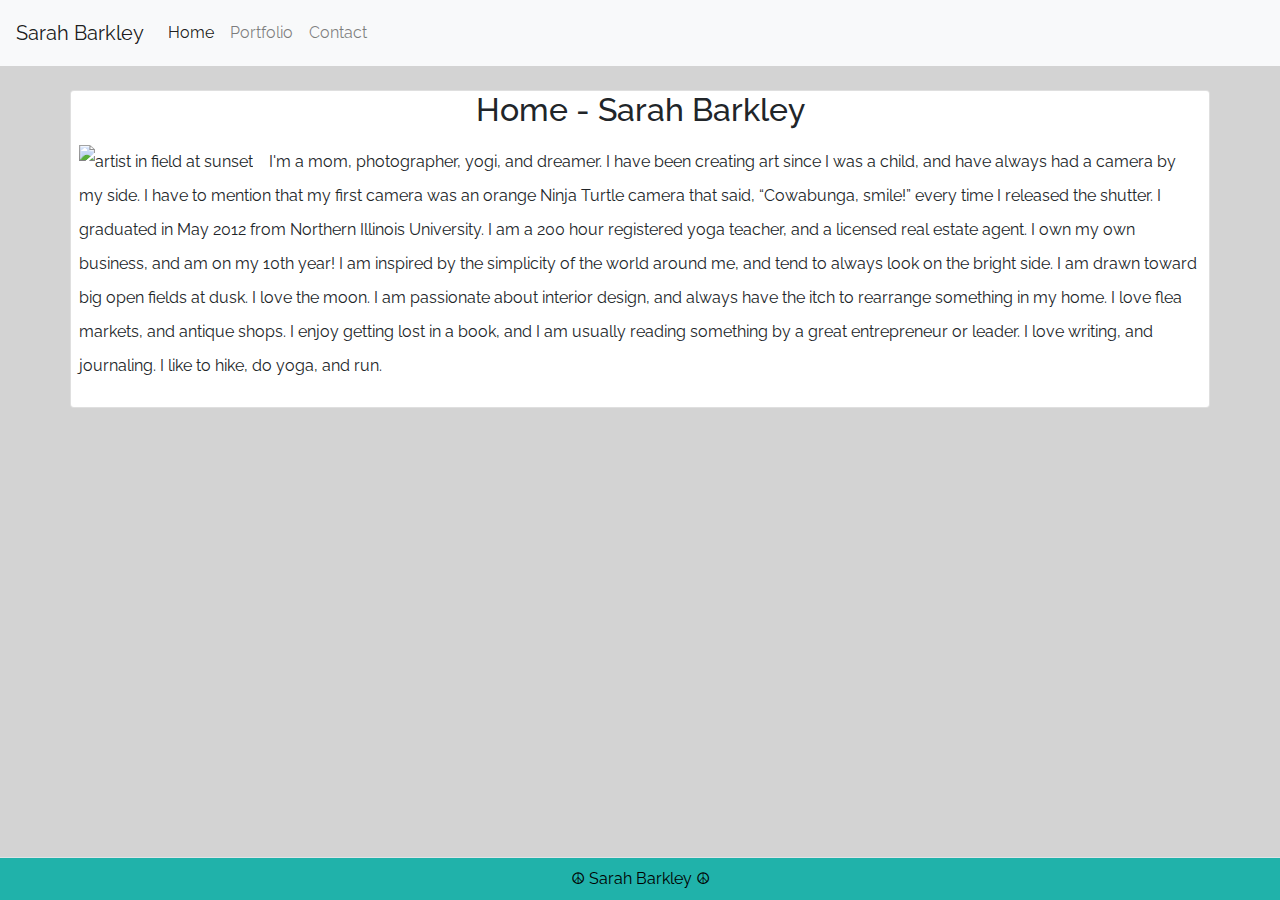
==== index.html @ aa860668 "Updating Portfolio page using lightbox" ====
<!DOCTYPE html>
<html lang="en">
<head>
    <meta charset="UTF-8">
    <meta name="viewport" content="width=device-width, initial-scale=1.0">
    <title>About Me</title>
    <link rel="stylesheet" href="Assets/css/reset.css">
    <link rel="stylesheet" href="https://maxcdn.bootstrapcdn.com/bootstrap/4.0.0/css/bootstrap.min.css" integrity="sha384-Gn5384xqQ1aoWXA+058RXPxPg6fy4IWvTNh0E263XmFcJlSAwiGgFAW/dAiS6JXm" crossorigin="anonymous">
    <link href="https://fonts.googleapis.com/css2?family=League+Script&family=Raleway:wght@200&display=swap" rel="stylesheet">
    <link rel="stylesheet" href="Assets/css/style.css">

</head>
<body>    
     <!-- Site Header -->
     <header>
        <!-- navbar -->
        <nav class="navbar navbar-expand-lg navbar-light bg-light">
            <a class="navbar-brand nav-title" href="./index.html">Sarah Barkley</a>
            <button class="navbar-toggler" type="button" data-toggle="collapse" data-target="#navbarNav" aria-controls="navbarNav" aria-expanded="false" aria-label="Toggle navigation">
              <span class="navbar-toggler-icon"></span>
            </button>
            <div class="collapse navbar-collapse" id="navbarNav">
              <ul class="navbar-nav">
                <li class="nav-item active">
                  <a class="nav-link" href="./index.html">Home <span class="sr-only">(current)</span></a>
                </li>
                <li class="nav-item">
                  <a class="nav-link" href="./portfolio.html">Portfolio</a>
                </li>
                <li class="nav-item">
                  <a class="nav-link" href="./contact.html">Contact</a>
                </li>
              </ul>
            </div>
          </nav>
    </header>
 <!-- Main Body goes in Container -->
 <div class="container card mt-4" id="main-content">
    <div class="row">
        <div class="col-xl-12 col-md-12 col-sm-12 col-12">
            <h2>Home - Sarah Barkley</h2>

        </div>
        
    </div>

    <div class="row">
        <div class="col-xl-12 col-md-12  col-sm-12 col-12 pt-2 pr-2 pb-2 pl-2">
            <img class="float-left mr-3 img-fluid" src="https://user-images.githubusercontent.com/71027264/94228785-61bbd900-fec3-11ea-8827-bf5c3477c3ad.jpg" alt="artist in field at sunset">
            <p>
              I'm a mom, photographer, yogi, and dreamer. I have been creating art since I was a child, and have always had a camera by my side. I have to mention that my first camera was an orange Ninja Turtle camera that said, “Cowabunga, smile!” every time I released the shutter. I graduated in May 2012 from Northern Illinois University. I am a 200 hour registered yoga teacher, and a licensed real estate agent. I own my own business, and am on my 10th year! I am inspired by the simplicity of the world around me, and tend to always look on the bright side. I am drawn toward big open fields at dusk. I love the moon. I am passionate about interior design, and always have the itch to rearrange something in my home. I love flea markets, and antique shops. I enjoy getting lost in a book, and I am usually reading something by a great entrepreneur or leader. I love writing, and journaling. I like to hike, do yoga, and run. 
            </p>
        </div>

    </div>
</div>

    <!-- footer content -->
    <div class="position-sticky">
    <footer class="footer border-top pt-1 pb-1">
        <div>☮ Sarah Barkley ☮</div>
        </footer>
    </div>
</body>
</html>
---- Assets/css/style.css ----
body {
    background-color: lightgrey;
    font-family: 'Raleway', sans-serif;    
    line-height: 34px;

  }

#nav-title {
    color: lightseagreen;
    font-family: 'League Script', cursive;

}

a {
    color: lightseagreen;
}

h1 {
    color: lightseagreen;
    font-family: 'Raleway', sans-serif;    

}

h2 {
    text-align: center;
}
  
.main-content{
    margin-top:3em;
    margin-bottom: 3em;
    padding-top:1em;
    padding-bottom: 3em;
}

#contactbutton {
    background-color:lightseagreen;
}


.footer {
    position: fixed;
    left: 0;
    bottom: 0;
    width: 100%;
    background-color:lightseagreen;
    color: black;
    text-align: center;
}

.gallery  {
    margin: 10px 50px;
}

.gallery img {
    transition:1s;
    padding: 15px; 
    width: 200 px;
}

.gallery: hover {
    transform: scale(1.1)
}
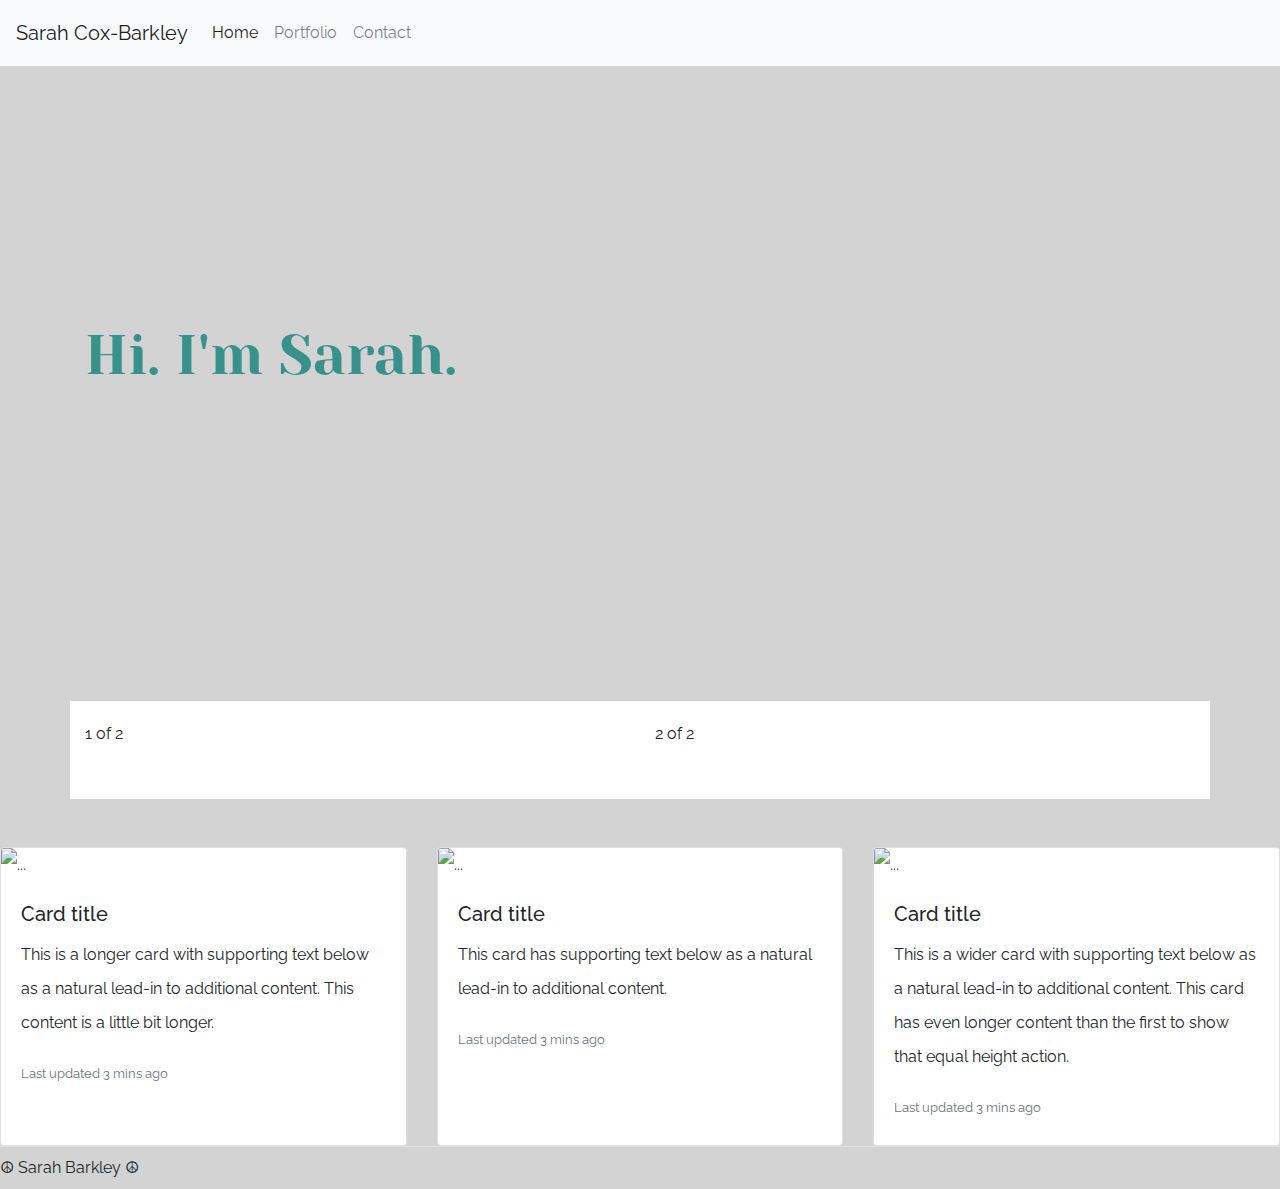
==== commit e394e60d: "updated pages" ====
--- a/index.html
+++ b/index.html
@@ -6,7 +6,7 @@
     <title>About Me</title>
     <link rel="stylesheet" href="Assets/css/reset.css">
     <link rel="stylesheet" href="https://maxcdn.bootstrapcdn.com/bootstrap/4.0.0/css/bootstrap.min.css" integrity="sha384-Gn5384xqQ1aoWXA+058RXPxPg6fy4IWvTNh0E263XmFcJlSAwiGgFAW/dAiS6JXm" crossorigin="anonymous">
-    <link href="https://fonts.googleapis.com/css2?family=League+Script&family=Raleway:wght@200&display=swap" rel="stylesheet">
+    <link href="https://fonts.googleapis.com/css2?family=Raleway&family=Yeseva+One&display=swap" rel="stylesheet">
     <link rel="stylesheet" href="Assets/css/style.css">
 
 </head>
@@ -15,51 +15,69 @@
      <header>
         <!-- navbar -->
         <nav class="navbar navbar-expand-lg navbar-light bg-light">
-            <a class="navbar-brand nav-title" href="./index.html">Sarah Barkley</a>
-            <button class="navbar-toggler" type="button" data-toggle="collapse" data-target="#navbarNav" aria-controls="navbarNav" aria-expanded="false" aria-label="Toggle navigation">
-              <span class="navbar-toggler-icon"></span>
-            </button>
-            <div class="collapse navbar-collapse" id="navbarNav">
-              <ul class="navbar-nav">
-                <li class="nav-item active">
-                  <a class="nav-link" href="./index.html">Home <span class="sr-only">(current)</span></a>
-                </li>
-                <li class="nav-item">
-                  <a class="nav-link" href="./portfolio.html">Portfolio</a>
-                </li>
-                <li class="nav-item">
-                  <a class="nav-link" href="./contact.html">Contact</a>
-                </li>
-              </ul>
+          <a class="navbar-brand" href="#">Sarah Cox-Barkley</a>
+          <button class="navbar-toggler" type="button" data-toggle="collapse" data-target="#navbarNavAltMarkup" aria-controls="navbarNavAltMarkup" aria-expanded="false" aria-label="Toggle navigation">
+            <span class="navbar-toggler-icon"></span>
+          </button>
+          <div class="collapse navbar-collapse" id="navbarNavAltMarkup">
+            <div class="navbar-nav">
+              <a class="nav-link active" href="index.html">Home</a>
+              <a class="nav-link" href="port.html">Portfolio</a>
+              <a class="nav-link" href="contact.html">Contact</a>
             </div>
-          </nav>
-    </header>
+          </div>
+        </nav>
+      </header>
  <!-- Main Body goes in Container -->
- <div class="container card mt-4" id="main-content">
+ 
+  <div class="jumbotron">
+    <div class="container">
+      <h2 class="display-4" id="display-font">Hi. I'm Sarah.</h2>
+    </div>
+  </div>
+  <div class="container" id="mid-container">
     <div class="row">
-        <div class="col-xl-12 col-md-12 col-sm-12 col-12">
-            <h2>Home - Sarah Barkley</h2>
-
-        </div>
-        
+      <div class="col">
+        1 of 2
+      </div>
+      <div class="col">
+        2 of 2
+      </div>
     </div>
-
-    <div class="row">
-        <div class="col-xl-12 col-md-12  col-sm-12 col-12 pt-2 pr-2 pb-2 pl-2">
-            <img class="float-left mr-3 img-fluid" src="https://user-images.githubusercontent.com/71027264/94228785-61bbd900-fec3-11ea-8827-bf5c3477c3ad.jpg" alt="artist in field at sunset">
-            <p>
-              I'm a mom, photographer, yogi, and dreamer. I have been creating art since I was a child, and have always had a camera by my side. I have to mention that my first camera was an orange Ninja Turtle camera that said, “Cowabunga, smile!” every time I released the shutter. I graduated in May 2012 from Northern Illinois University. I am a 200 hour registered yoga teacher, and a licensed real estate agent. I own my own business, and am on my 10th year! I am inspired by the simplicity of the world around me, and tend to always look on the bright side. I am drawn toward big open fields at dusk. I love the moon. I am passionate about interior design, and always have the itch to rearrange something in my home. I love flea markets, and antique shops. I enjoy getting lost in a book, and I am usually reading something by a great entrepreneur or leader. I love writing, and journaling. I like to hike, do yoga, and run. 
-            </p>
-        </div>
-
+  </div>
+  <div class="card-deck">
+    <div class="card">
+      <img src="..." class="card-img-top" alt="...">
+      <div class="card-body">
+        <h5 class="card-title">Card title</h5>
+        <p class="card-text">This is a longer card with supporting text below as a natural lead-in to additional content. This content is a little bit longer.</p>
+        <p class="card-text"><small class="text-muted">Last updated 3 mins ago</small></p>
+      </div>
     </div>
-</div>
-
+    <div class="card">
+      <img src="..." class="card-img-top" alt="...">
+      <div class="card-body">
+        <h5 class="card-title">Card title</h5>
+        <p class="card-text">This card has supporting text below as a natural lead-in to additional content.</p>
+        <p class="card-text"><small class="text-muted">Last updated 3 mins ago</small></p>
+      </div>
+    </div>
+    <div class="card">
+      <img src="..." class="card-img-top" alt="...">
+      <div class="card-body">
+        <h5 class="card-title">Card title</h5>
+        <p class="card-text">This is a wider card with supporting text below as a natural lead-in to additional content. This card has even longer content than the first to show that equal height action.</p>
+        <p class="card-text"><small class="text-muted">Last updated 3 mins ago</small></p>
+      </div>
+    </div>
+  </div>
     <!-- footer content -->
     <div class="position-sticky">
     <footer class="footer border-top pt-1 pb-1">
         <div>☮ Sarah Barkley ☮</div>
         </footer>
     </div>
+<script src="https://code.jquery.com/jquery-3.5.1.slim.min.js" integrity="sha384-DfXdz2htPH0lsSSs5nCTpuj/zy4C+OGpamoFVy38MVBnE+IbbVYUew+OrCXaRkfj" crossorigin="anonymous"></script>
+<script src="https://cdn.jsdelivr.net/npm/bootstrap@4.5.3/dist/js/bootstrap.bundle.min.js" integrity="sha384-ho+j7jyWK8fNQe+A12Hb8AhRq26LrZ/JpcUGGOn+Y7RsweNrtN/tE3MoK7ZeZDyx" crossorigin="anonymous"></script>
 </body>
 </html>--- a/Assets/css/style.css
+++ b/Assets/css/style.css
@@ -1,8 +1,26 @@
+#display-font{
+    font-family: 'Yeseva One', cursive;
+    color: rgb(57, 145, 140);
+    text-align: left;
+
+
+}
+
 body {
     background-color: lightgrey;
     font-family: 'Raleway', sans-serif;    
     line-height: 34px;
 
+  }
+
+  .jumbotron {
+    background: url('../images/sarahcox.jpg') no-repeat center center fixed;
+    padding-top: 20%;
+    padding-bottom: 20%;
+    -webkit-background-size: cover;
+    -moz-background-size: cover;
+    background-size: cover;
+    -o-background-size: cover;
   }
 
 #nav-title {
@@ -17,16 +35,14 @@
 
 h1 {
     color: lightseagreen;
-    font-family: 'Raleway', sans-serif;    
-
 }
 
 h2 {
     text-align: center;
 }
-  
+
 .main-content{
-    margin-top:3em;
+    margin-top:10em;
     margin-bottom: 3em;
     padding-top:1em;
     padding-bottom: 3em;
@@ -36,6 +52,15 @@
     background-color:lightseagreen;
 }
 
+#mid-container {
+    background-color:white;
+    margin-top:3em;
+    margin-bottom: 3em;
+    padding-top:1em;
+    padding-bottom: 3em;
+}
+
+}
 
 .footer {
     position: fixed;
@@ -46,17 +71,3 @@
     color: black;
     text-align: center;
 }
-
-.gallery  {
-    margin: 10px 50px;
-}
-
-.gallery img {
-    transition:1s;
-    padding: 15px; 
-    width: 200 px;
-}
-
-.gallery: hover {
-    transform: scale(1.1)
-}
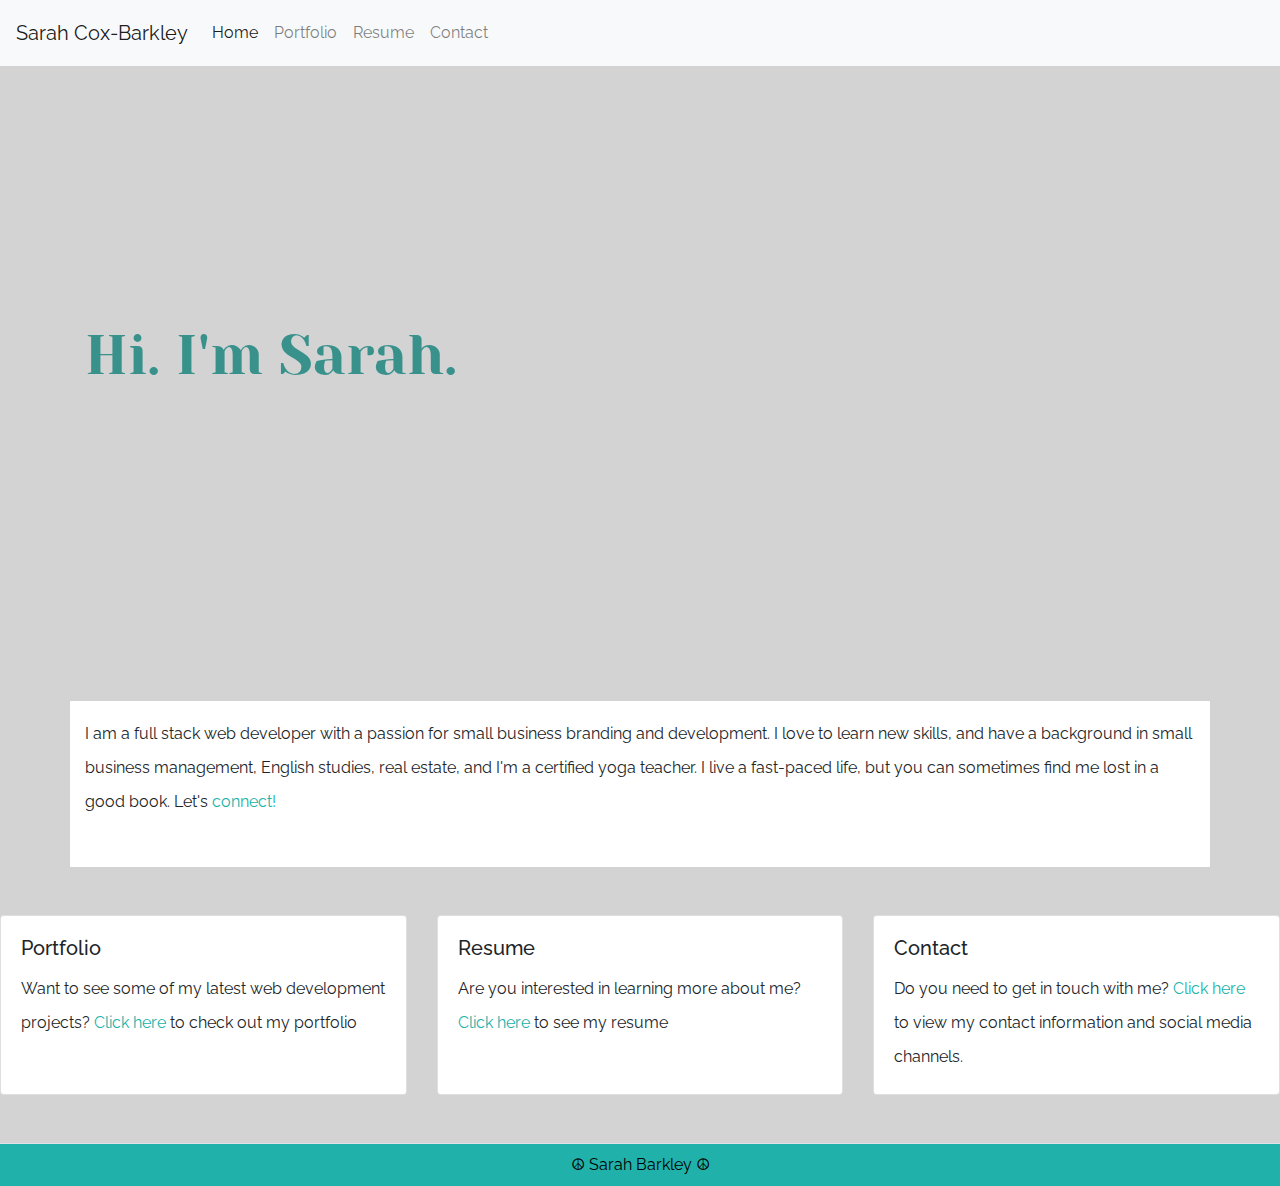
==== commit 1678898f: "finished resume page" ====
--- a/index.html
+++ b/index.html
@@ -23,6 +23,7 @@
             <div class="navbar-nav">
               <a class="nav-link active" href="index.html">Home</a>
               <a class="nav-link" href="port.html">Portfolio</a>
+              <a class="nav-link" href="resume.html">Resume</a>
               <a class="nav-link" href="contact.html">Contact</a>
             </div>
           </div>
@@ -38,36 +39,30 @@
   <div class="container" id="mid-container">
     <div class="row">
       <div class="col">
-        1 of 2
-      </div>
-      <div class="col">
-        2 of 2
+        I am a full stack web developer with a passion for small business branding and development. I love to learn new skills, and have a background in small business management, English studies, real estate, and I'm a certified yoga teacher. I live a fast-paced life, but you can sometimes find me lost in a good book. Let's <a href="contact.html">connect!</a>
       </div>
     </div>
   </div>
   <div class="card-deck">
     <div class="card">
-      <img src="..." class="card-img-top" alt="...">
+      <!-- <img src="..." class="card-img-top" alt="..."> -->
       <div class="card-body">
-        <h5 class="card-title">Card title</h5>
-        <p class="card-text">This is a longer card with supporting text below as a natural lead-in to additional content. This content is a little bit longer.</p>
-        <p class="card-text"><small class="text-muted">Last updated 3 mins ago</small></p>
+        <h5 class="card-title">Portfolio</h5>
+        <p class="card-text">Want to see some of my latest web development projects? <a href="./port.html"">Click here</a> to check out my portfolio</p>
       </div>
     </div>
     <div class="card">
-      <img src="..." class="card-img-top" alt="...">
+      <!-- <img src="..." class="card-img-top" alt="..."> -->
       <div class="card-body">
-        <h5 class="card-title">Card title</h5>
-        <p class="card-text">This card has supporting text below as a natural lead-in to additional content.</p>
-        <p class="card-text"><small class="text-muted">Last updated 3 mins ago</small></p>
+        <h5 class="card-title">Resume</h5>
+        <p class="card-text">Are you interested in learning more about me? <a href="./resume.html"">Click here</a> to see my resume</p>
       </div>
     </div>
     <div class="card">
-      <img src="..." class="card-img-top" alt="...">
+      <!-- <img src="..." class="card-img-top" alt="..."> -->
       <div class="card-body">
-        <h5 class="card-title">Card title</h5>
-        <p class="card-text">This is a wider card with supporting text below as a natural lead-in to additional content. This card has even longer content than the first to show that equal height action.</p>
-        <p class="card-text"><small class="text-muted">Last updated 3 mins ago</small></p>
+        <h5 class="card-title">Contact</h5>
+        <p class="card-text">Do you need to get in touch with me? <a href="./contact.html"">Click here</a> to view my contact information and social media channels.</p>
       </div>
     </div>
   </div>
--- a/Assets/css/style.css
+++ b/Assets/css/style.css
@@ -2,7 +2,6 @@
     font-family: 'Yeseva One', cursive;
     color: rgb(57, 145, 140);
     text-align: left;
-
 
 }
 
@@ -41,6 +40,21 @@
     text-align: center;
 }
 
+.accordionResume {
+    margin-top:10em;
+    margin-bottom: 6em;
+    padding-top:6em;
+    padding-bottom: 6em;
+}
+
+.portfolio-cont{
+    margin-top:10em;
+    margin-bottom: 6em;
+    padding-top:6em;
+    padding-bottom: 6em;
+    align-content: center;
+}
+
 .main-content{
     margin-top:10em;
     margin-bottom: 3em;
@@ -60,10 +74,17 @@
     padding-bottom: 3em;
 }
 
+#card-deck {
+    margin-top:3em;
+    margin-bottom:6em;
+    margin-left:6em;
+    margin-right:6em;
+
+
 }
 
 .footer {
-    position: fixed;
+    margin-top:3em;
     left: 0;
     bottom: 0;
     width: 100%;
@@ -71,3 +92,4 @@
     color: black;
     text-align: center;
 }
+
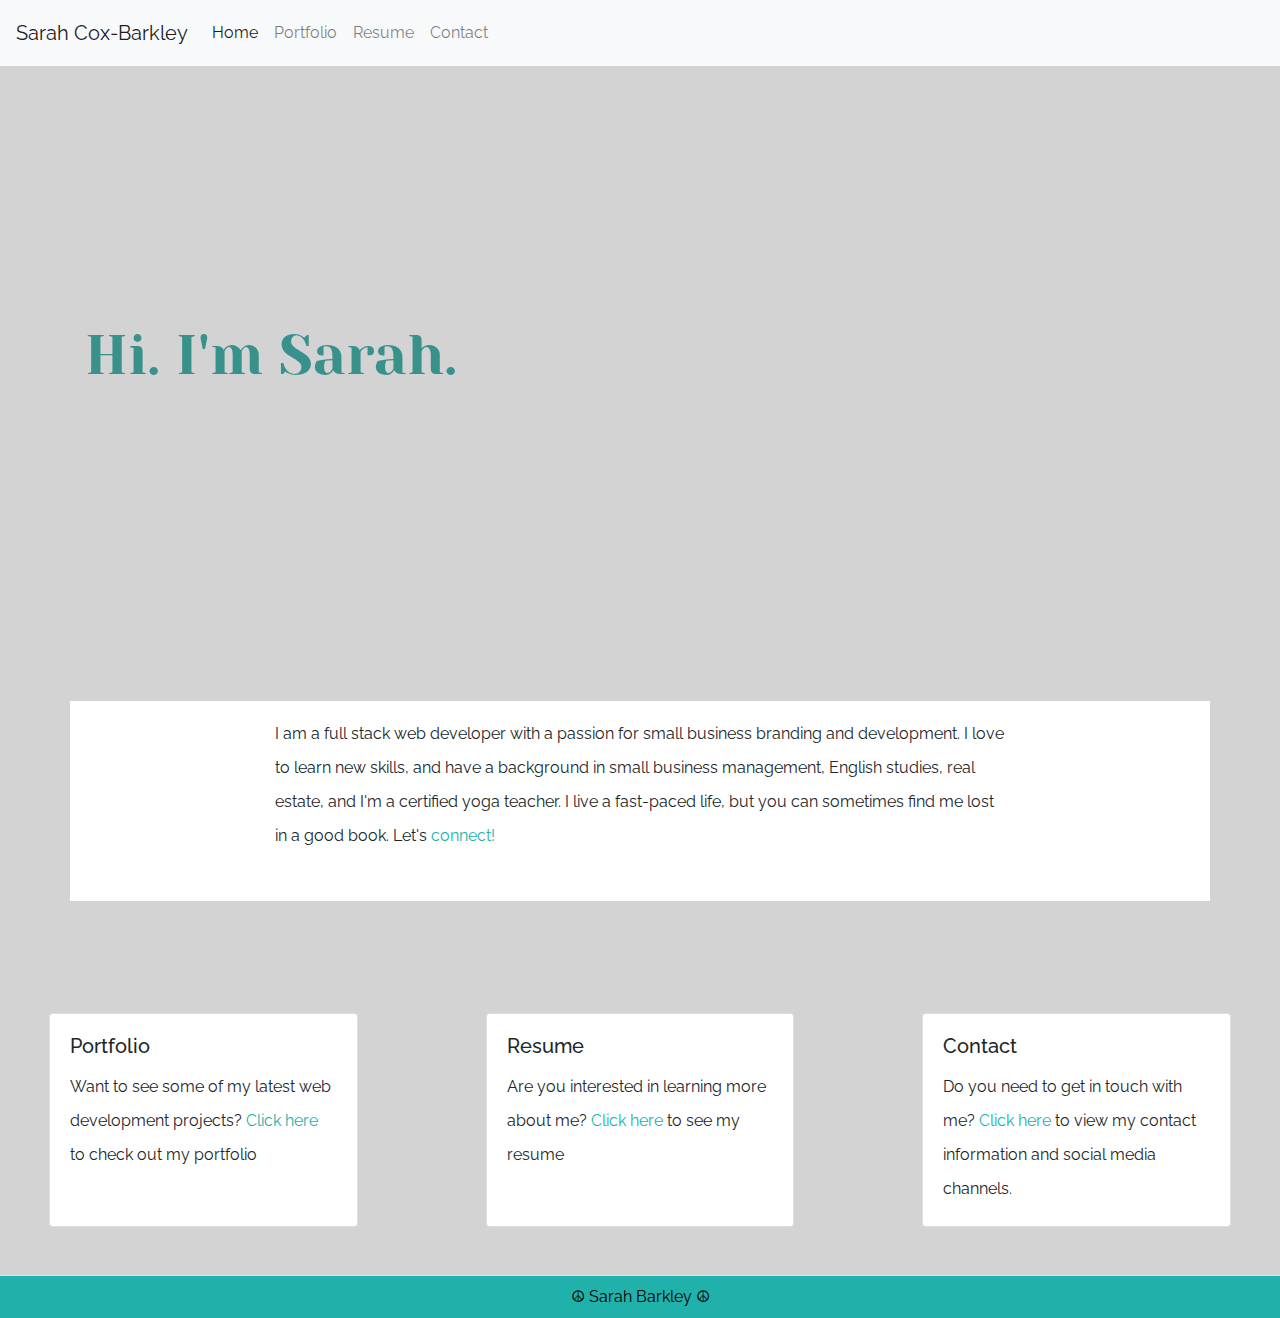
==== commit e140e113: "fixed images" ====
--- a/index.html
+++ b/index.html
@@ -36,29 +36,31 @@
       <h2 class="display-4" id="display-font">Hi. I'm Sarah.</h2>
     </div>
   </div>
-  <div class="container" id="mid-container">
+  <div class="container mx-auto" id="mid-container">
     <div class="row">
-      <div class="col">
+      <div class="col-2"></div>
+      <div class="col-8">
         I am a full stack web developer with a passion for small business branding and development. I love to learn new skills, and have a background in small business management, English studies, real estate, and I'm a certified yoga teacher. I live a fast-paced life, but you can sometimes find me lost in a good book. Let's <a href="contact.html">connect!</a>
       </div>
+      <div class="col-2"></div>
     </div>
   </div>
   <div class="card-deck">
-    <div class="card">
+    <div class="card card-cols">
       <!-- <img src="..." class="card-img-top" alt="..."> -->
       <div class="card-body">
         <h5 class="card-title">Portfolio</h5>
         <p class="card-text">Want to see some of my latest web development projects? <a href="./port.html"">Click here</a> to check out my portfolio</p>
       </div>
     </div>
-    <div class="card">
-      <!-- <img src="..." class="card-img-top" alt="..."> -->
+    <div class="card card-cols">
+            <!-- <img src="..." class="card-img-top" alt="..."> -->
       <div class="card-body">
         <h5 class="card-title">Resume</h5>
         <p class="card-text">Are you interested in learning more about me? <a href="./resume.html"">Click here</a> to see my resume</p>
       </div>
     </div>
-    <div class="card">
+    <div class="card card-cols">
       <!-- <img src="..." class="card-img-top" alt="..."> -->
       <div class="card-body">
         <h5 class="card-title">Contact</h5>
--- a/Assets/css/style.css
+++ b/Assets/css/style.css
@@ -13,7 +13,7 @@
   }
 
   .jumbotron {
-    background: url('../images/sarahcox.jpg') no-repeat center center fixed;
+    background: url('./Assets/images/sarahcox.jpg') no-repeat center center fixed;
     padding-top: 20%;
     padding-bottom: 20%;
     -webkit-background-size: cover;
@@ -48,18 +48,30 @@
 }
 
 .portfolio-cont{
-    margin-top:10em;
+    /* margin-top:10em;
     margin-bottom: 6em;
     padding-top:6em;
-    padding-bottom: 6em;
-    align-content: center;
+    padding-bottom: 6em; */
+    align-content: center ;
+    text-align: center !important;
+
 }
-
+/* 
+.img-align{
+    text-align: center !important;
+} */
 .main-content{
     margin-top:10em;
     margin-bottom: 3em;
     padding-top:1em;
     padding-bottom: 3em;
+}
+
+.card-cols {
+    margin: 4em;
+    margin-left: 4em !important;
+    margin-right: 4em !important;
+
 }
 
 #contactbutton {
@@ -68,8 +80,7 @@
 
 #mid-container {
     background-color:white;
-    margin-top:3em;
-    margin-bottom: 3em;
+    margin: 3em;
     padding-top:1em;
     padding-bottom: 3em;
 }
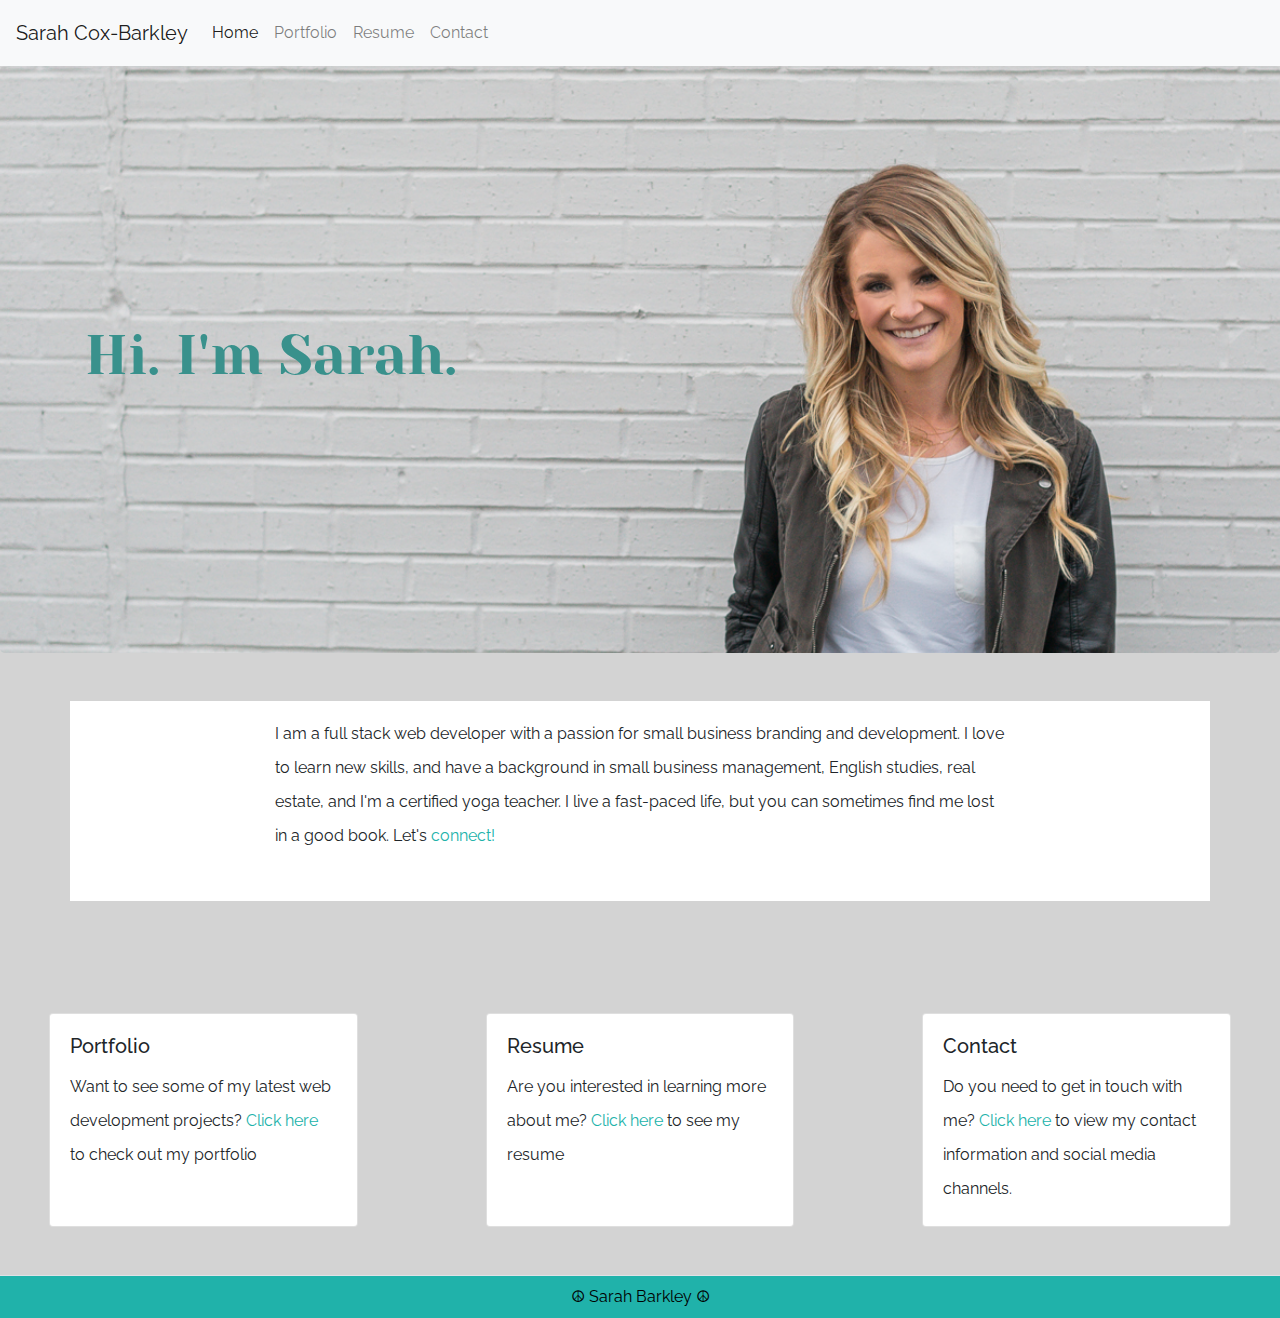
==== commit e5bdde05: "updated main image" ====
--- a/index.html
+++ b/index.html
@@ -7,7 +7,7 @@
     <link rel="stylesheet" href="Assets/css/reset.css">
     <link rel="stylesheet" href="https://maxcdn.bootstrapcdn.com/bootstrap/4.0.0/css/bootstrap.min.css" integrity="sha384-Gn5384xqQ1aoWXA+058RXPxPg6fy4IWvTNh0E263XmFcJlSAwiGgFAW/dAiS6JXm" crossorigin="anonymous">
     <link href="https://fonts.googleapis.com/css2?family=Raleway&family=Yeseva+One&display=swap" rel="stylesheet">
-    <link rel="stylesheet" href="Assets/css/style.css">
+    <link rel="stylesheet" href="./Assets/css/style.css">
 
 </head>
 <body>    
--- a/Assets/css/style.css
+++ b/Assets/css/style.css
@@ -13,7 +13,7 @@
   }
 
   .jumbotron {
-    background: url('./Assets/images/sarahcox.jpg') no-repeat center center fixed;
+    background: url('../Images/sarahcox.jpg') no-repeat center center fixed;
     padding-top: 20%;
     padding-bottom: 20%;
     -webkit-background-size: cover;
